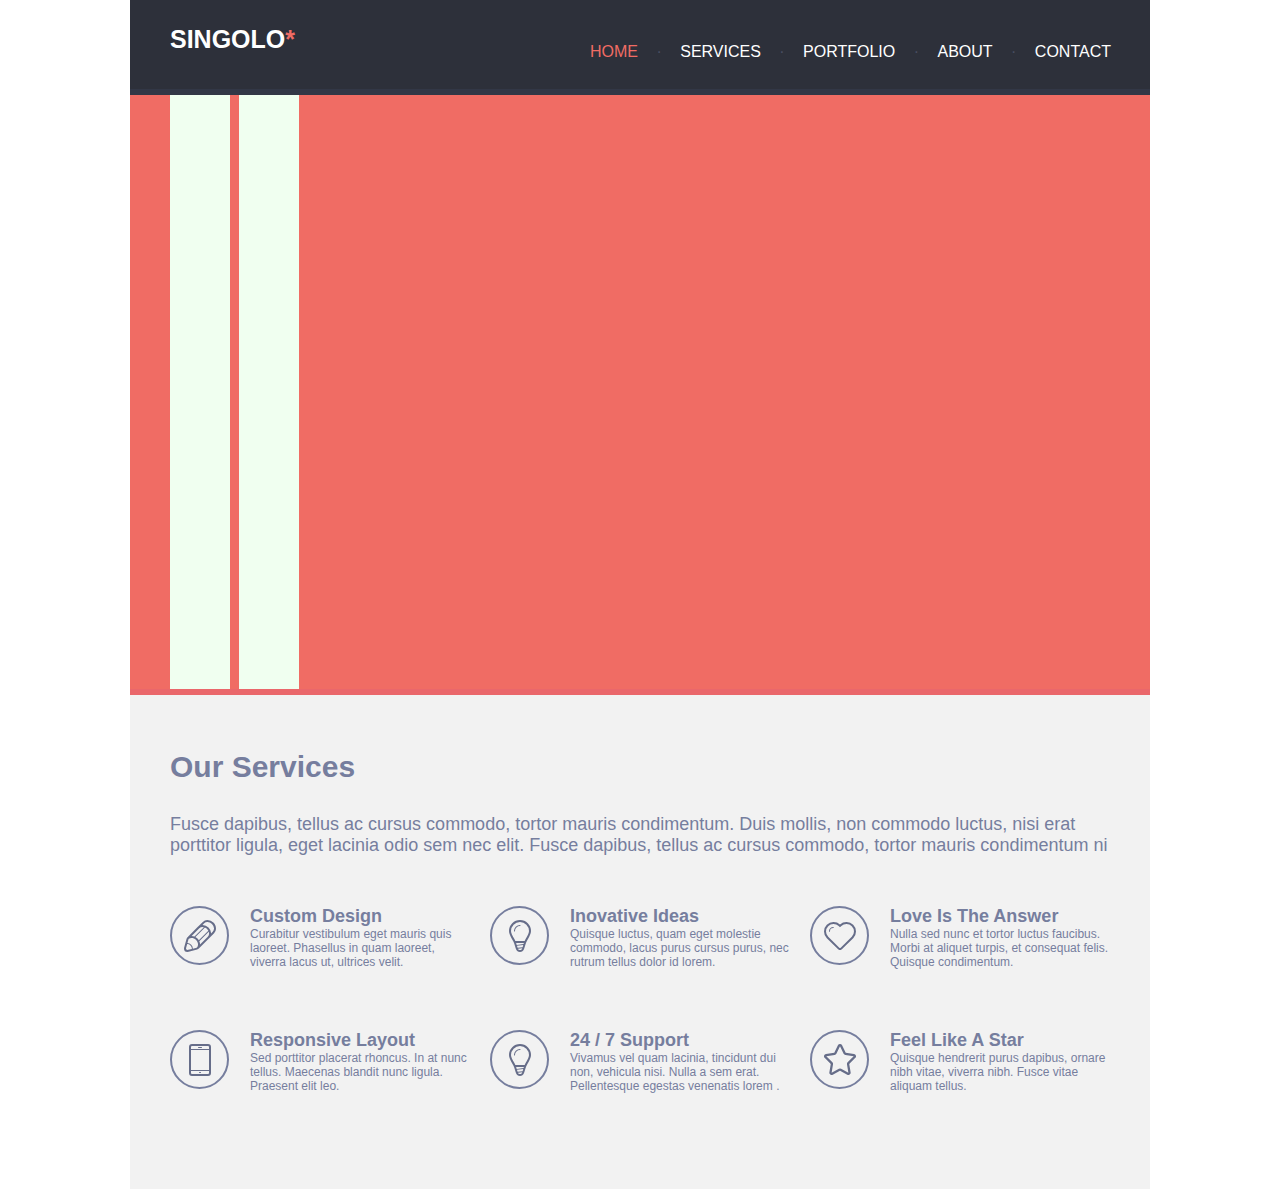
==== singolo1.html @ c8f85330 "feat: add content" ====
<!DOCTYPE html>
<html lang="en">

<head>
    <meta charset="UTF-8">
    <meta name="viewport" content="width=device-width, initial-scale=1.0">
    <meta http-equiv="X-UA-Compatible" content="ie=edge">
    <title>singolo1</title>
    <link rel="stylesheet" href="singolo1.css">
</head>

<body>
    <div class="check"></div>
    <header>
        <h1>SINGOLO<span>*</span></h1>
        <nav>
            <ul>
                <li class="active"><a href="#"></a>HOME</li>
                <div class="delimiter">·</div>
                <li><a href="#"></a>SERVICES</li>
                <div class="delimiter">·</div>
                <li><a href="#"></a>PORTFOLIO</li>
                <div class="delimiter">·</div>
                <li><a href="#"></a>ABOUT</li>
                <div class="delimiter">·</div>
                <li><a href="#"></a>CONTACT</li>
            </ul>
        </nav>
    </header>
    <main>
        <section class="slider">
            <div class="content">
                <div class="arrow back"></div>
                <div></div>
                <div class="arrow next"></div>
            </div>
        </section>
        <section class="services">
            <article class="content">
                <section class="aboutService">
                    <h2>Our Services</h2>
                    <p>
                        Fusce dapibus, tellus ac cursus commodo, tortor mauris condimentum.
                        Duis mollis, non commodo luctus, nisi erat porttitor ligula,
                        eget lacinia odio sem nec elit. Fusce dapibus, tellus ac cursus commodo,
                        tortor mauris condimentum ni
                    </p>
                </section>
                <section class="servicePoints">
                    <ul>
                        <li class="point">
                            <div class="pointLogo">
                                <img src="">
                            </div>
                            <div class="pointDescription">
                                <h3>Custom Design</h3>
                                <p>
                                    Curabitur vestibulum eget mauris quis laoreet. Phasellus in quam laoreet, viverra
                                    lacus
                                    ut,
                                    ultrices velit.
                                </p>
                            </div>
                        </li>
                        <li class="point">
                            <div class="pointLogo">
                                <img src="">
                            </div>
                            <div class="pointDescription">
                                <h3>Inovative Ideas</h3>
                                <p>
                                    Quisque luctus, quam eget molestie commodo, lacus purus cursus purus, nec rutrum
                                    tellus
                                    dolor id lorem.
                                </p>
                            </div>
                        </li>
                        <li class="point">
                            <div class="pointLogo">
                                <img src="">
                            </div>
                            <div class="pointDescription">
                                <h3>Love Is The Answer</h3>
                                <p>
                                    Nulla sed nunc et tortor luctus faucibus. Morbi at aliquet turpis, et consequat
                                    felis.
                                    Quisque condimentum.
                                </p>
                            </div>
                        </li>
                        <li class="point">
                            <div class="pointLogo">
                                <img src="">
                            </div>
                            <div class="pointDescription">
                                <h3>Responsive Layout</h3>
                                <p>
                                    Sed porttitor placerat rhoncus. In at nunc tellus. Maecenas blandit nunc ligula.
                                    Praesent
                                    elit leo.
                                </p>
                            </div>
                        </li>
                        <li class="point">
                            <div class="pointLogo">
                                <img src="">
                            </div>
                            <div class="pointDescription">
                                <h3>24 / 7 Support</h3>
                                <p>
                                    Vivamus vel quam lacinia, tincidunt dui non, vehicula nisi. Nulla a sem erat.
                                    Pellentesque
                                    egestas venenatis lorem .
                                </p>
                            </div>
                        </li>
                        <li class="point">
                            <div class="pointLogo">
                                <img src="">
                            </div>
                            <div class="pointDescription">
                                <h3>Feel Like A Star</h3>
                                <p>
                                    Quisque hendrerit purus dapibus, ornare nibh vitae, viverra nibh. Fusce vitae
                                    aliquam
                                    tellus.
                                </p>
                            </div>
                        </li>
                    </ul>
                </section>
            </article>
        </section>
    </main>


</body>

</html>
---- singolo1.css ----
*{
    margin: 0;
    padding: 0;
}

html{
    height: 100%;
    background-color: #ffffff;
    font-family: "Arial", sans-serif;
    color: #767e9e;
}

body{
    margin: 0 auto;
    min-height: 100%;
    width: 1020px;
}

/* .check{
    position: absolute;
    top: 785px;
    left: 40px;
    width: 40px;
    height: 35px;
    background-color: red;
} */

header{
    height: 89px;
    background-color: #2d303a;
    border-bottom: 6px solid #323746;
    color: #ffffff;
}

header > nav {
    float: right;
    margin-top: 43px;
    margin-right: 32px;
}

header > h1 {
    display: inline-block;
    float: left;
    font-size: 25px;
    margin-right: 60px;
    margin-top: 25px;
    margin-left: 40px;
}

header > h1 > span {
    color: #f06c64;
}

header > nav > ul > li, 
header > nav > ul > div{
    display: inline;
    margin: 0 7px;
}

header > nav > ul > li:hover,
header > nav > ul > .active{
    color: #f06c64;
}

header > nav > ul > div{
    color: #494e62
}

/* **************************************************************************** */

.slider{
    height: 594px;
    background-color: #f06c64;
    border-bottom: 6px solid #ea676b;
}
.slider .content > div {
    display: inline-block;
}


.arrow {
    height: 594px;
    width: 60px;
    background-color: honeydew;
}

/* **************************************************************************** */

.services{
    height: 494px;
    background-color: #f2f2f2;
    border-bottom: 6px solid #ffffff;
}

 .content{
    width: 940px;
    margin: 0 auto;
}
    
.aboutService {
    font-size: 18px;
    padding-top: 55px;
    padding-bottom: 50px;
}

.aboutService > h2 {
    font-size: 30px;
    padding-bottom: 30px;
}

.servicePoints > ul{
    display: flex;
    flex-wrap: wrap;
    align-content: space-between;
    justify-content: space-between;
}

.point{
    width: 300px;
    height: 124px;
    font-size: 12px;
    overflow: hidden;
}

.point .pointLogo{
    display: inline-block;
    width: 55px;
    height: 55px;
    border: 2px solid #767e9e;
    border-radius: 50%;
    background-repeat: no-repeat;
    background-position: 50% 50%;
}

.point:nth-child(1) .pointLogo{
    background-image: url(assets/img/pen.svg); 
}

.point:nth-child(2) .pointLogo{
    background-image: url(assets/img/bulb.svg); 
}

.point:nth-child(3) .pointLogo{
    background-image: url(assets/img/heart.svg); 
}

.point:nth-child(4) .pointLogo{
    background-image: url(assets/img/phone.svg); 
}

.point:nth-child(5) .pointLogo{
    background-image: url(assets/img/bulb.svg); 
}

.point:nth-child(6) .pointLogo{
    background-image: url(assets/img/star.svg); 
}

.point .pointDescription{
    display: inline-block;
    float: right;
    width: 220px;
}

.point h3{
    font-size: 18px;
}
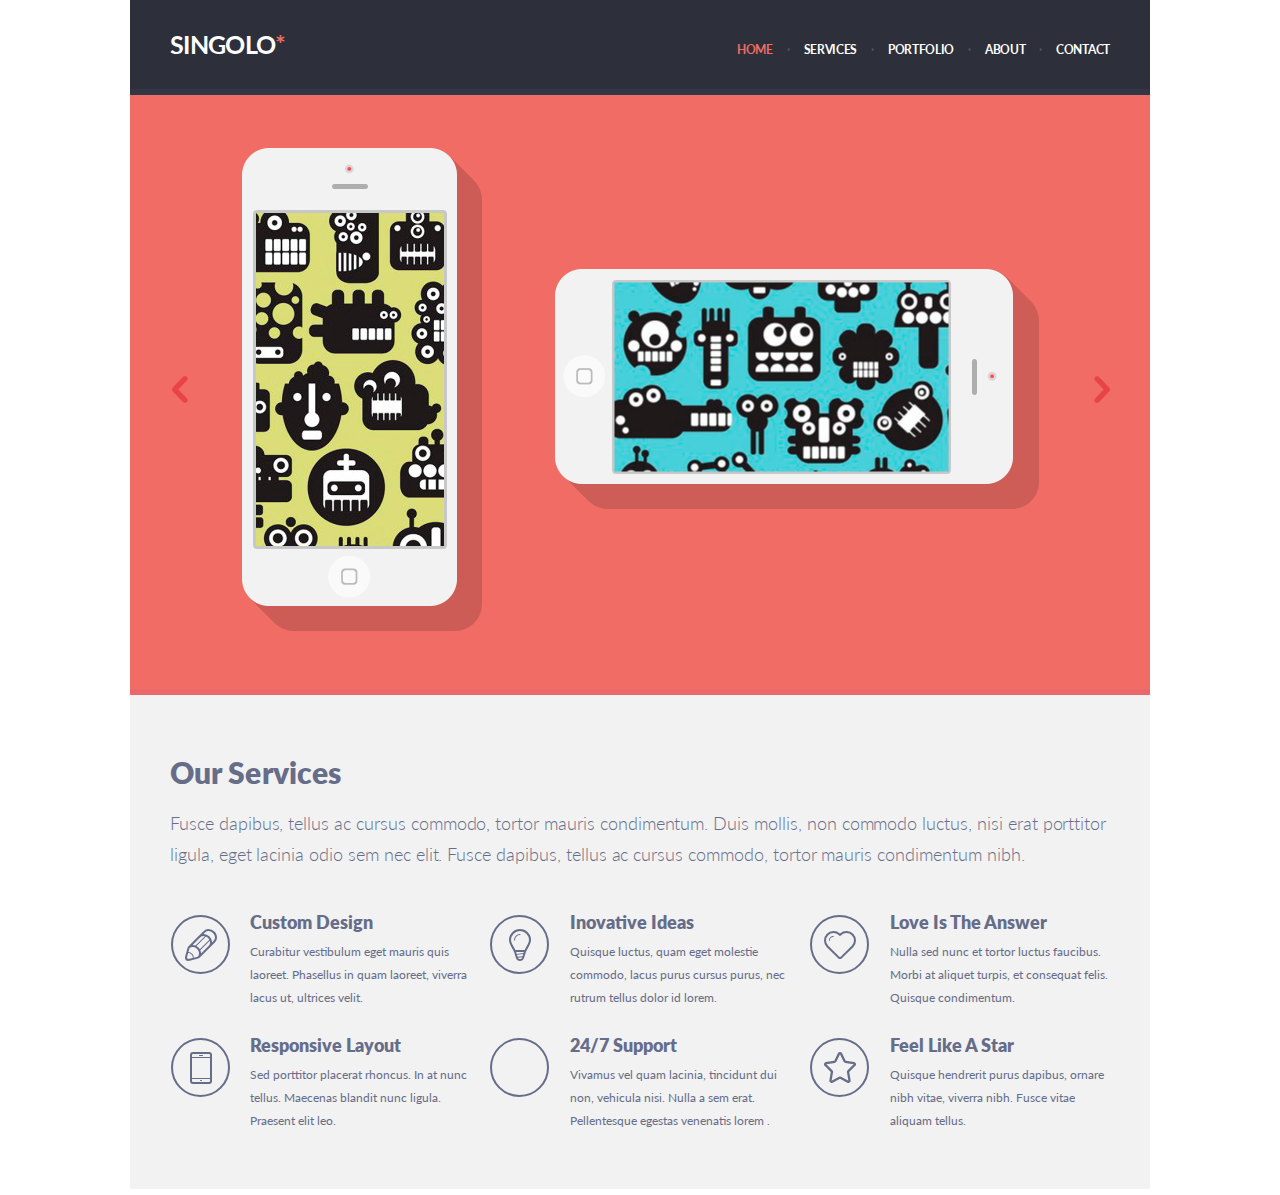
==== commit c09814da: "refactor: formatting css file" ====
--- a/singolo1.html
+++ b/singolo1.html
@@ -10,7 +10,6 @@
 </head>
 
 <body>
-    <div class="check"></div>
     <header>
         <h1>SINGOLO<span>*</span></h1>
         <nav>
@@ -28,10 +27,15 @@
         </nav>
     </header>
     <main>
-        <section class="slider">
+        <section class="sliderBlock">
             <div class="content">
                 <div class="arrow back"></div>
-                <div></div>
+                <div class="slider">
+                    <div class="phone phoneLeft">
+                    </div>
+                    <div class="phone phoneRight">
+                    </div>
+                </div>
                 <div class="arrow next"></div>
             </div>
         </section>
@@ -40,18 +44,14 @@
                 <section class="aboutService">
                     <h2>Our Services</h2>
                     <p>
-                        Fusce dapibus, tellus ac cursus commodo, tortor mauris condimentum.
-                        Duis mollis, non commodo luctus, nisi erat porttitor ligula,
-                        eget lacinia odio sem nec elit. Fusce dapibus, tellus ac cursus commodo,
-                        tortor mauris condimentum ni
+                        Fusce dapibus, tellus ac cursus commodo, tortor mauris condimentum. Duis mollis, non commodo luctus, nisi erat porttitor 
+                        ligula, eget lacinia odio sem nec elit. Fusce dapibus, tellus ac cursus commodo, tortor mauris condimentum nibh.
                     </p>
                 </section>
                 <section class="servicePoints">
                     <ul>
                         <li class="point">
-                            <div class="pointLogo">
-                                <img src="">
-                            </div>
+                            <div class="pointLogo"></div>
                             <div class="pointDescription">
                                 <h3>Custom Design</h3>
                                 <p>
@@ -63,9 +63,7 @@
                             </div>
                         </li>
                         <li class="point">
-                            <div class="pointLogo">
-                                <img src="">
-                            </div>
+                            <div class="pointLogo"></div>
                             <div class="pointDescription">
                                 <h3>Inovative Ideas</h3>
                                 <p>
@@ -76,9 +74,7 @@
                             </div>
                         </li>
                         <li class="point">
-                            <div class="pointLogo">
-                                <img src="">
-                            </div>
+                            <div class="pointLogo"></div>
                             <div class="pointDescription">
                                 <h3>Love Is The Answer</h3>
                                 <p>
@@ -89,9 +85,7 @@
                             </div>
                         </li>
                         <li class="point">
-                            <div class="pointLogo">
-                                <img src="">
-                            </div>
+                            <div class="pointLogo"></div>
                             <div class="pointDescription">
                                 <h3>Responsive Layout</h3>
                                 <p>
@@ -102,11 +96,9 @@
                             </div>
                         </li>
                         <li class="point">
-                            <div class="pointLogo">
-                                <img src="">
-                            </div>
+                            <div class="pointLogo"></div>
                             <div class="pointDescription">
-                                <h3>24 / 7 Support</h3>
+                                <h3>24/7 Support</h3>
                                 <p>
                                     Vivamus vel quam lacinia, tincidunt dui non, vehicula nisi. Nulla a sem erat.
                                     Pellentesque
@@ -115,9 +107,7 @@
                             </div>
                         </li>
                         <li class="point">
-                            <div class="pointLogo">
-                                <img src="">
-                            </div>
+                            <div class="pointLogo"></div>
                             <div class="pointDescription">
                                 <h3>Feel Like A Star</h3>
                                 <p>
--- a/singolo1.css
+++ b/singolo1.css
@@ -1,3 +1,23 @@
+@font-face {
+    font-family: "Lato Bold";
+    src: url(assets/fonts/Lato-Bold.ttf); 
+   }
+
+@font-face {
+    font-family: "Lato Black";
+    src: url(assets/fonts/Lato-Black.ttf); 
+}
+
+@font-face {
+    font-family: "Lato Light";
+    src: url(assets/fonts/Lato-Light.ttf); 
+}
+
+@font-face {
+    font-family: "Lato Regular";
+    src: url(assets/fonts/Lato-Regular.ttf); 
+}
+
 *{
     margin: 0;
     padding: 0;
@@ -5,46 +25,38 @@
 
 html{
     height: 100%;
+    font-family: "Lato Bold", "Arial", sans-serif;
+    color: #666d89;
     background-color: #ffffff;
-    font-family: "Arial", sans-serif;
-    color: #767e9e;
 }
 
 body{
-    margin: 0 auto;
+    width: 1020px;
     min-height: 100%;
-    width: 1020px;
-}
-
-/* .check{
-    position: absolute;
-    top: 785px;
-    left: 40px;
-    width: 40px;
-    height: 35px;
-    background-color: red;
-} */
+    margin: 0 auto;  
+}
 
 header{
     height: 89px;
+    color: #ffffff;
     background-color: #2d303a;
     border-bottom: 6px solid #323746;
-    color: #ffffff;
 }
 
 header > nav {
     float: right;
-    margin-top: 43px;
-    margin-right: 32px;
+    margin-top: 38px;
+    margin-right: 35px;
 }
 
 header > h1 {
     display: inline-block;
     float: left;
+    margin-top: 29px;
+    margin-left: 40px;
+    margin-right: 60px;
     font-size: 25px;
-    margin-right: 60px;
-    margin-top: 25px;
-    margin-left: 40px;
+    letter-spacing: -0.7px;
 }
 
 header > h1 > span {
@@ -54,7 +66,9 @@
 header > nav > ul > li, 
 header > nav > ul > div{
     display: inline;
-    margin: 0 7px;
+    margin: 0 5px;
+    font-size: 12px;
+    letter-spacing: -0.3px;
 }
 
 header > nav > ul > li:hover,
@@ -68,20 +82,96 @@
 
 /* **************************************************************************** */
 
-.slider{
+.sliderBlock{
     height: 594px;
     background-color: #f06c64;
     border-bottom: 6px solid #ea676b;
 }
-.slider .content > div {
-    display: inline-block;
-}
-
+
+.sliderBlock .content > div {
+    display: inline-block;
+    float: left;
+}
 
 .arrow {
+    width: 60px;
     height: 594px;
-    width: 60px;
-    background-color: honeydew;
+    background: url(assets/img/arrow.png) no-repeat; 
+}
+
+.sliderBlock .content > .back {
+    background-position: 2px 281px;
+}
+
+.sliderBlock .content > .next {
+    background-position: 0 286px;
+    transform: rotate(180deg);
+}
+
+.sliderBlock .content > .back:hover {
+    transform: scale(1.4);
+}
+
+.sliderBlock .content > .next:hover {
+    transform: rotate(180deg) scale(1.4);
+}
+
+.sliderBlock .content > .slider {
+    width: 820px;
+    height: 594px;
+}
+
+.sliderBlock .content > .slider > .phone {
+    position: relative;
+    display: inline-block;
+    width: 240px;
+    height: 484px;
+}
+
+.sliderBlock .content > .slider > .phoneLeft {
+    top: 53px;
+    left: 12px;
+    background-repeat: no-repeat;
+    background-position: 0 0;
+    background-image: url(assets/img/iPhone.png), url(assets/img/iPhoneShadow.png); 
+}
+
+.sliderBlock .content > .slider > .phoneRight {
+    top: 52px;
+    left: 203px;
+    background: url(assets/img/iPhoneShadow.png) 0 0 no-repeat; 
+    transform: rotate(90deg) scale(-1, 1);
+}
+
+.sliderBlock .content > .slider > .phoneRight::before {
+    content: "";
+    position: absolute;
+    top: 26px;
+    width: 100%;
+    height: 100%;
+    background: url(assets/img/iPhone.png) 0 0 no-repeat; 
+    transform: scale(-1, 1);
+}
+
+.sliderBlock .content > .slider > .phoneLeft::after {
+    content: "";
+    position: absolute;
+    top: 65px;
+    left: 14px;
+    width: 188px;
+    height: 333px;
+    background: url(assets/img/background1.png) -14px -135px no-repeat; 
+}
+
+.sliderBlock .content > .slider > .phoneRight::after {
+    content: "";
+    position: absolute;
+    top: 163px;
+    left: -35px;
+    width: 334px;
+    height: 189px;
+    background: url(assets/img/background2.png) -124px -118px no-repeat; 
+    transform: rotate(90deg) scale(-1, 1);
 }
 
 /* **************************************************************************** */
@@ -98,14 +188,24 @@
 }
     
 .aboutService {
+    display: block;
+    overflow: hidden;
+    height: 100px;
+    padding-top: 59px;
+    padding-bottom: 50px;
+}
+
+.aboutService > h2 {
+    padding-bottom: 18px;
+    font-size: 30px;
+    font-family: "Lato Black";
+    letter-spacing: 0.1px;
+}
+.aboutService > p {
     font-size: 18px;
-    padding-top: 55px;
-    padding-bottom: 50px;
-}
-
-.aboutService > h2 {
-    font-size: 30px;
-    padding-bottom: 30px;
+    font-family: "Lato Light";
+    letter-spacing: -0.04px;
+    line-height: 1.7em;
 }
 
 .servicePoints > ul{
@@ -116,21 +216,23 @@
 }
 
 .point{
+    overflow: hidden;
     width: 300px;
-    height: 124px;
+    height: 123px;
     font-size: 12px;
-    overflow: hidden;
 }
 
 .point .pointLogo{
     display: inline-block;
     width: 55px;
     height: 55px;
-    border: 2px solid #767e9e;
-    border-radius: 50%;
+    margin-top: 11px;
     background-repeat: no-repeat;
     background-position: 50% 50%;
-}
+    border: 2px solid #666d89;
+    border-radius: 50%;
+}
+
 
 .point:nth-child(1) .pointLogo{
     background-image: url(assets/img/pen.svg); 
@@ -149,19 +251,33 @@
 }
 
 .point:nth-child(5) .pointLogo{
-    background-image: url(assets/img/bulb.svg); 
+    background-image: url(assets/img/bubble.svg); 
 }
 
 .point:nth-child(6) .pointLogo{
     background-image: url(assets/img/star.svg); 
 }
 
+.point:nth-child(1) .pointLogo,
+.point:nth-child(4) .pointLogo{
+    margin-left: 1px;
+}
+
 .point .pointDescription{
     display: inline-block;
     float: right;
     width: 220px;
 }
 
-.point h3{
+.point .pointDescription h3{
+    margin-top:7px;
     font-size: 18px;
+    font-family: "Lato Black";
+}
+
+.point .pointDescription p{
+    margin-top: 8px;
+    font-size: 12px;
+    font-family: "Lato Regular";
+    line-height: 1.9em;
 }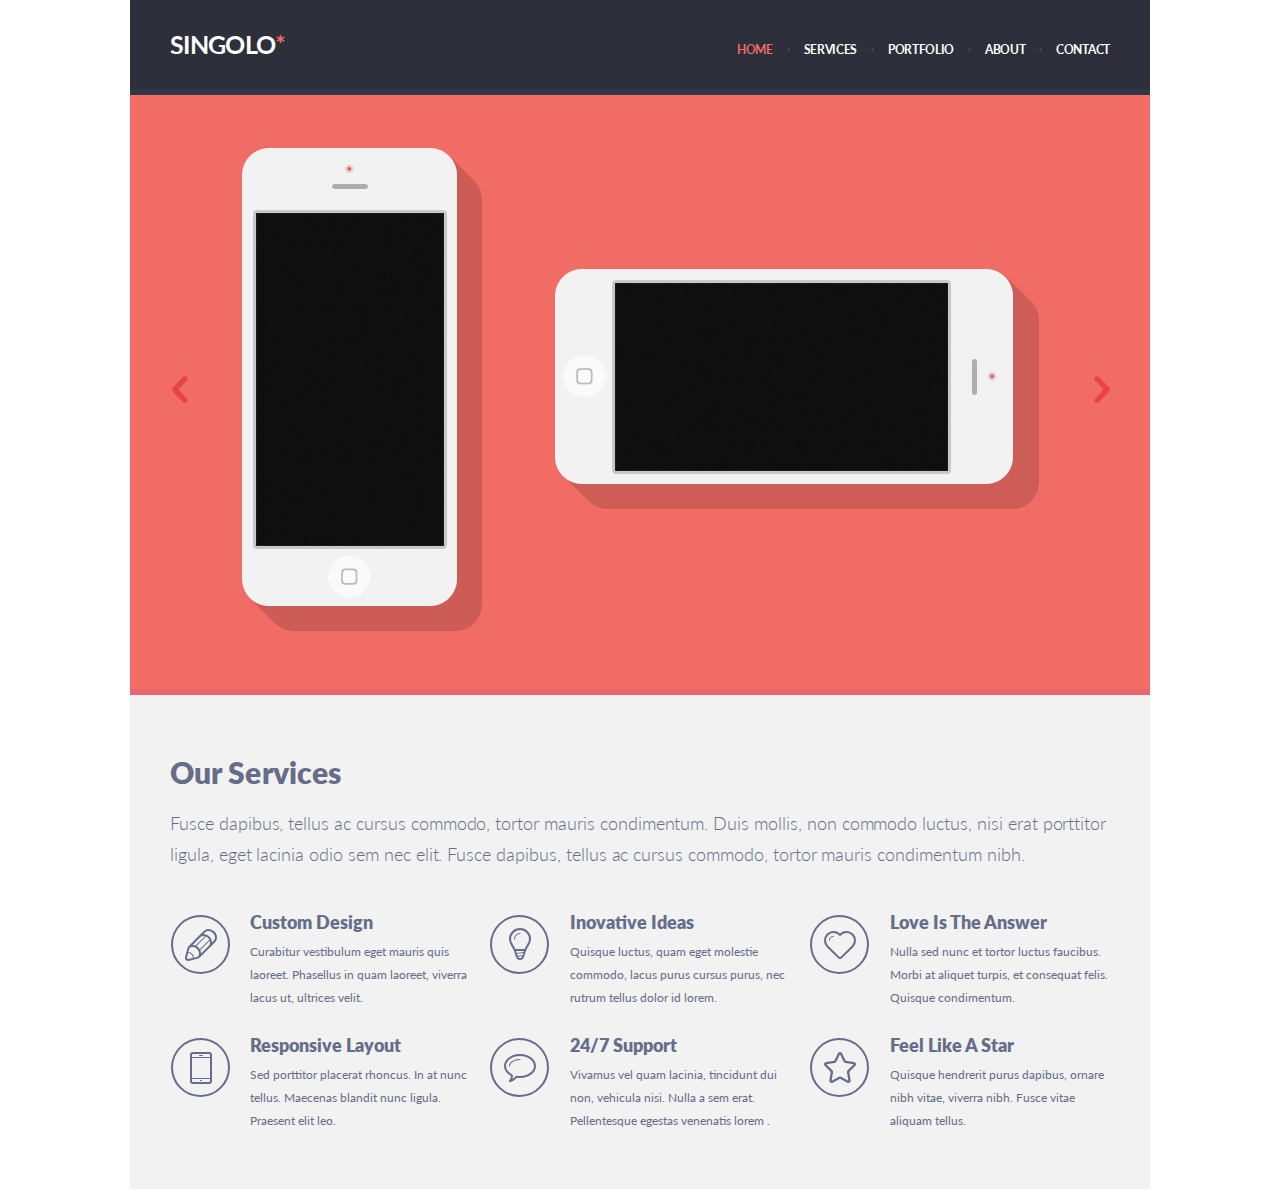
==== commit 37c37e5b: "feat: completed the Singolo Responsive task" ====
--- a/singolo1.html
+++ b/singolo1.html
@@ -11,18 +11,18 @@
 
 <body>
     <header>
-        <h1>SINGOLO<span>*</span></h1>
+        <h1>singolo<span>*</span></h1>
         <nav>
             <ul>
-                <li class="active"><a href="#"></a>HOME</li>
+                <li class="active"><a href="#">HOME</a></li>
                 <div class="delimiter">·</div>
-                <li><a href="#"></a>SERVICES</li>
+                <li><a href="#">SERVICES</a></li>
                 <div class="delimiter">·</div>
-                <li><a href="#"></a>PORTFOLIO</li>
+                <li><a href="#">PORTFOLIO</a></li>
                 <div class="delimiter">·</div>
-                <li><a href="#"></a>ABOUT</li>
+                <li><a href="#">ABOUT</a></li>
                 <div class="delimiter">·</div>
-                <li><a href="#"></a>CONTACT</li>
+                <li><a href="#">CONTACT</a></li>
             </ul>
         </nav>
     </header>
--- a/singolo1.css
+++ b/singolo1.css
@@ -21,6 +21,11 @@
 *{
     margin: 0;
     padding: 0;
+}
+
+a:hover , a {
+    color: inherit;
+    text-decoration: inherit;
 }
 
 html{
@@ -34,6 +39,11 @@
     width: 1020px;
     min-height: 100%;
     margin: 0 auto;  
+}
+
+.content{
+    width: 940px;
+    margin: 0 auto;
 }
 
 header{
@@ -57,6 +67,7 @@
     margin-right: 60px;
     font-size: 25px;
     letter-spacing: -0.7px;
+    text-transform: uppercase;
 }
 
 header > h1 > span {
@@ -69,10 +80,13 @@
     margin: 0 5px;
     font-size: 12px;
     letter-spacing: -0.3px;
-}
+    transition: 0.5s;
+}
+
 
 header > nav > ul > li:hover,
 header > nav > ul > .active{
+    cursor: pointer;
     color: #f06c64;
 }
 
@@ -97,6 +111,7 @@
     width: 60px;
     height: 594px;
     background: url(assets/img/arrow.png) no-repeat; 
+    cursor: pointer;
 }
 
 .sliderBlock .content > .back {
@@ -109,11 +124,13 @@
 }
 
 .sliderBlock .content > .back:hover {
-    transform: scale(1.4);
+    transform: scale(1.2);
+    transition: 0.5s;
 }
 
 .sliderBlock .content > .next:hover {
-    transform: rotate(180deg) scale(1.4);
+    transform: rotate(180deg) scale(1.2);
+    transition: 0.5s;
 }
 
 .sliderBlock .content > .slider {
@@ -181,11 +198,6 @@
     background-color: #f2f2f2;
     border-bottom: 6px solid #ffffff;
 }
-
- .content{
-    width: 940px;
-    margin: 0 auto;
-}
     
 .aboutService {
     display: block;
